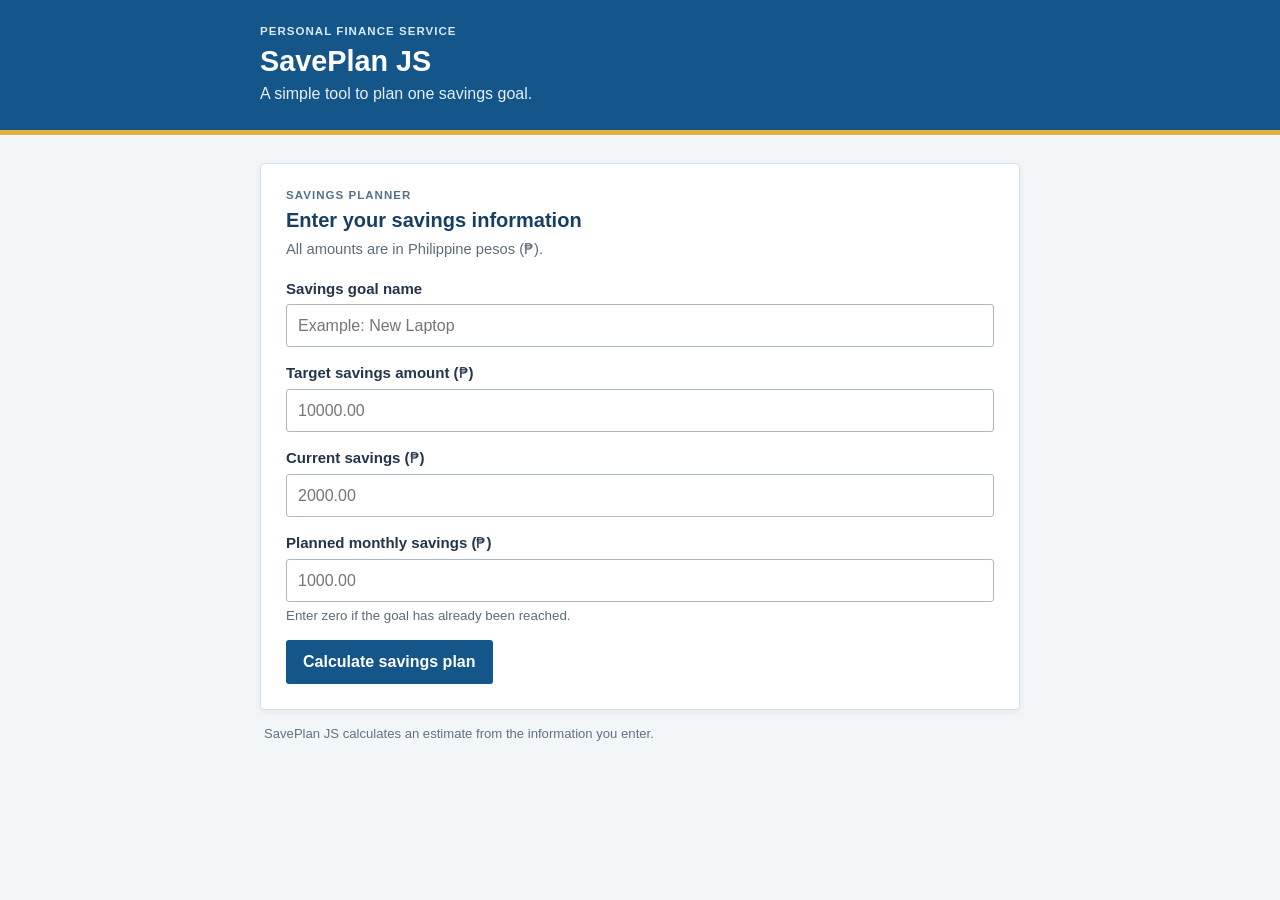
==== System1_JavaScript/index.html @ bf3814da "Add files via upload" ====
<!DOCTYPE html>
<html lang="en">
<head>
  <meta charset="UTF-8">
  <meta name="viewport" content="width=device-width, initial-scale=1.0">
  <title>SavePlan JS | Savings Planner</title>
  <link rel="stylesheet" href="style.css">
</head>
<body>
  <header class="site-header">
    <div class="header-content">
      <p class="agency-name">PERSONAL FINANCE SERVICE</p>
      <h1>SavePlan JS</h1>
      <p class="header-description">A simple tool to plan one savings goal.</p>
    </div>
  </header>

  <main class="page-content">
    <section class="planner-card" aria-labelledby="form-title">
      <div class="section-heading">
        <p class="section-label">SAVINGS PLANNER</p>
        <h2 id="form-title">Enter your savings information</h2>
        <p>All amounts are in Philippine pesos (₱).</p>
      </div>

      <form id="savings-form" novalidate>
        <div class="form-field">
          <label for="goal-name">Savings goal name</label>
          <input id="goal-name" name="goalName" type="text" placeholder="Example: New Laptop" required>
        </div>

        <div class="form-field">
          <label for="target-amount">Target savings amount (₱)</label>
          <input id="target-amount" name="targetAmount" type="number" min="0.01" step="any" placeholder="10000.00" required>
        </div>

        <div class="form-field">
          <label for="current-savings">Current savings (₱)</label>
          <input id="current-savings" name="currentSavings" type="number" min="0" step="any" placeholder="2000.00" required>
        </div>

        <div class="form-field">
          <label for="monthly-savings">Planned monthly savings (₱)</label>
          <input id="monthly-savings" name="monthlySavings" type="number" min="0" step="any" placeholder="1000.00" required>
          <small>Enter zero if the goal has already been reached.</small>
        </div>

        <p id="error-message" class="message error-message" role="alert" hidden></p>
        <button type="submit">Calculate savings plan</button>
      </form>
    </section>

    <section id="results" class="results-card" aria-labelledby="results-title" aria-live="polite" hidden>
      <div class="results-heading">
        <div>
          <p class="section-label">PLAN SUMMARY</p>
          <h2 id="results-title">Your savings results</h2>
        </div>
        <span id="status" class="status-badge"></span>
      </div>
      <p id="result-goal" class="result-goal"></p>
      <dl class="result-list">
        <div class="result-row">
          <dt>Remaining amount</dt>
          <dd id="remaining-result"></dd>
        </div>
        <div class="result-row">
          <dt>Goal completed</dt>
          <dd id="percentage-result"></dd>
        </div>
        <div class="result-row">
          <dt>Estimated time</dt>
          <dd id="months-result"></dd>
        </div>
        <div class="result-row">
          <dt>Estimated completion date</dt>
          <dd id="date-result"></dd>
        </div>
      </dl>
    </section>

    <footer>
      <p>SavePlan JS calculates an estimate from the information you enter.</p>
    </footer>
  </main>
  <script src="script.js"></script>
</body>
</html>
---- System1_JavaScript/style.css ----
:root {
  font-family: Arial, Helvetica, sans-serif;
  color: #243449;
  background: #f3f6f9;
  font-synthesis: none;
}

* {
  box-sizing: border-box;
}

body {
  margin: 0;
  min-width: 320px;
}

.site-header {
  background: #14558a;
  color: #ffffff;
  border-bottom: 5px solid #e3b341;
}

.header-content,
.page-content {
  width: min(100% - 32px, 760px);
  margin: 0 auto;
}

.header-content {
  padding: 25px 0 27px;
}

.agency-name,
.section-label {
  margin: 0 0 8px;
  color: #54718c;
  font-size: 0.72rem;
  font-weight: 700;
  letter-spacing: 0.09em;
}

.site-header .agency-name {
  color: #d8e9f8;
}

.site-header h1 {
  margin: 0;
  font-size: 1.8rem;
}

.header-description {
  margin: 7px 0 0;
  color: #e7f0f7;
}

.page-content {
  padding: 28px 0;
}

.planner-card,
.results-card {
  padding: 25px;
  background: #ffffff;
  border: 1px solid #d7e0e8;
  border-radius: 4px;
  box-shadow: 0 2px 7px rgb(30 58 82 / 7%);
}

.section-heading {
  margin-bottom: 23px;
}

h2 {
  margin: 0;
  color: #173f63;
  font-size: 1.25rem;
}

.section-heading > p:last-child {
  margin: 8px 0 0;
  color: #5c6c7b;
  font-size: 0.92rem;
}

.form-field {
  margin-bottom: 17px;
}

label {
  display: block;
  margin-bottom: 7px;
  font-size: 0.94rem;
  font-weight: 700;
}

input {
  width: 100%;
  min-height: 43px;
  padding: 9px 11px;
  border: 1px solid #aab9c7;
  border-radius: 3px;
  background: #ffffff;
  color: #243449;
  font: inherit;
}

input:focus {
  outline: 3px solid #c6e2f7;
  border-color: #14558a;
}

small {
  display: block;
  margin-top: 6px;
  color: #5c6c7b;
}

button {
  min-height: 44px;
  padding: 10px 17px;
  border: 0;
  border-radius: 3px;
  background: #14558a;
  color: #ffffff;
  font: inherit;
  font-weight: 700;
  cursor: pointer;
}

button:hover {
  background: #0e416b;
}

button:focus-visible {
  outline: 3px solid #e3b341;
  outline-offset: 2px;
}

.message {
  margin: 0 0 15px;
  padding: 11px 12px;
  border-radius: 3px;
}

.error-message {
  border: 1px solid #c83c3c;
  background: #fff2f2;
  color: #9c2222;
}

.results-card {
  margin-top: 20px;
  border-top: 4px solid #14558a;
}

.results-heading {
  display: flex;
  align-items: center;
  justify-content: space-between;
  gap: 15px;
}

.status-badge {
  flex-shrink: 0;
  padding: 7px 10px;
  border-radius: 3px;
  background: #e8f3ec;
  color: #28633b;
  font-size: 0.82rem;
  font-weight: 700;
}

.status-badge.still-saving {
  background: #fff4d8;
  color: #775600;
}

.result-goal {
  margin: 18px 0 10px;
  color: #5c6c7b;
}

.result-list {
  margin: 0;
}

.result-row {
  display: flex;
  justify-content: space-between;
  gap: 20px;
  padding: 13px 0;
  border-top: 1px solid #e1e7ec;
}

.result-row dt {
  color: #4d5f70;
}

.result-row dd {
  margin: 0;
  color: #173f63;
  font-weight: 700;
  text-align: right;
}

footer {
  padding: 16px 4px;
  color: #617181;
  font-size: 0.82rem;
}

footer p {
  margin: 0;
}

[hidden] {
  display: none !important;
}

@media (max-width: 520px) {
  .planner-card,
  .results-card {
    padding: 19px;
  }

  .results-heading {
    align-items: flex-start;
    flex-direction: column;
  }

  .result-row {
    flex-direction: column;
    gap: 5px;
  }

  .result-row dd {
    text-align: left;
  }
}
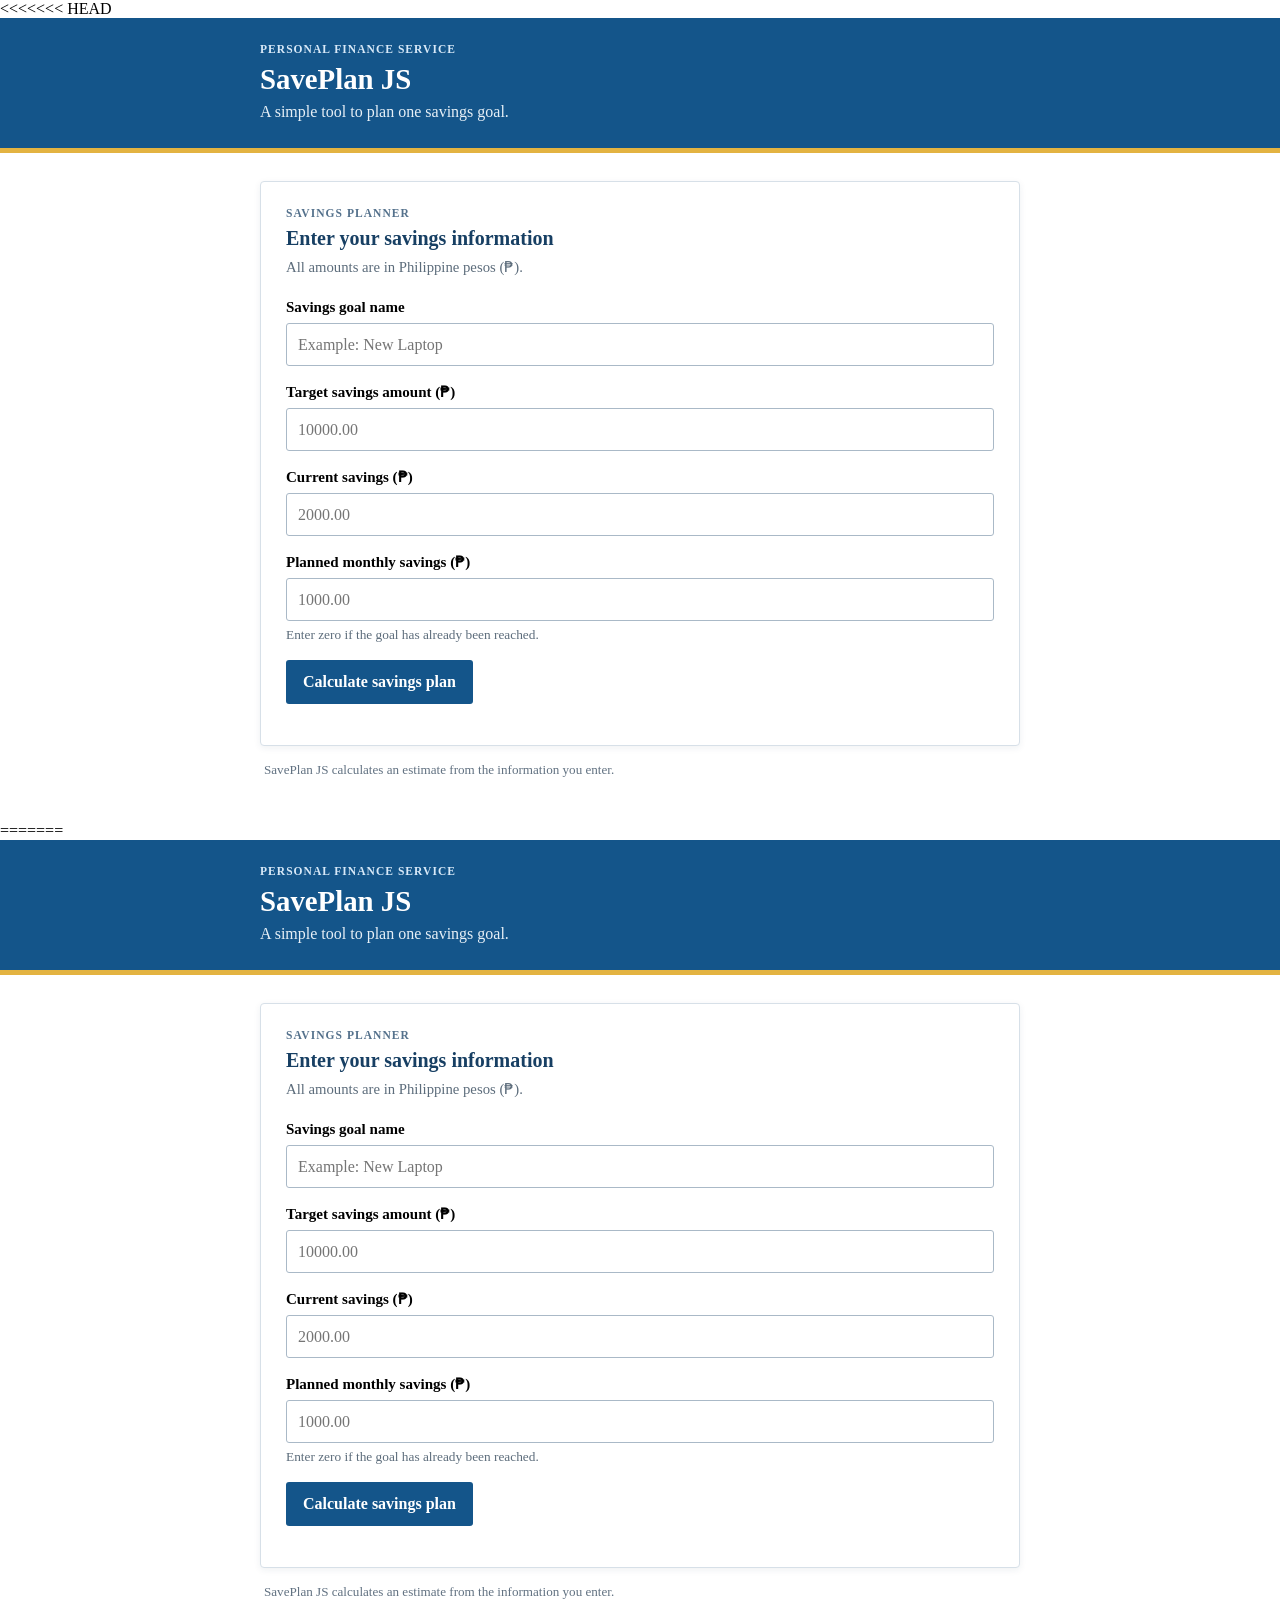
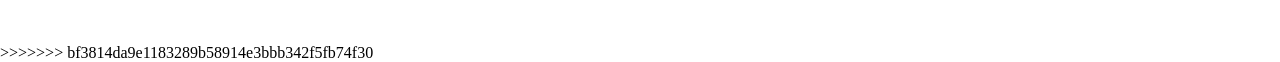
==== commit bc62e832: "Merge GitHub repository with local project" ====
--- a/System1_JavaScript/index.html
+++ b/System1_JavaScript/index.html
@@ -1,88 +1,179 @@
-<!DOCTYPE html>
-<html lang="en">
-<head>
-  <meta charset="UTF-8">
-  <meta name="viewport" content="width=device-width, initial-scale=1.0">
-  <title>SavePlan JS | Savings Planner</title>
-  <link rel="stylesheet" href="style.css">
-</head>
-<body>
-  <header class="site-header">
-    <div class="header-content">
-      <p class="agency-name">PERSONAL FINANCE SERVICE</p>
-      <h1>SavePlan JS</h1>
-      <p class="header-description">A simple tool to plan one savings goal.</p>
-    </div>
-  </header>
-
-  <main class="page-content">
-    <section class="planner-card" aria-labelledby="form-title">
-      <div class="section-heading">
-        <p class="section-label">SAVINGS PLANNER</p>
-        <h2 id="form-title">Enter your savings information</h2>
-        <p>All amounts are in Philippine pesos (₱).</p>
-      </div>
-
-      <form id="savings-form" novalidate>
-        <div class="form-field">
-          <label for="goal-name">Savings goal name</label>
-          <input id="goal-name" name="goalName" type="text" placeholder="Example: New Laptop" required>
-        </div>
-
-        <div class="form-field">
-          <label for="target-amount">Target savings amount (₱)</label>
-          <input id="target-amount" name="targetAmount" type="number" min="0.01" step="any" placeholder="10000.00" required>
-        </div>
-
-        <div class="form-field">
-          <label for="current-savings">Current savings (₱)</label>
-          <input id="current-savings" name="currentSavings" type="number" min="0" step="any" placeholder="2000.00" required>
-        </div>
-
-        <div class="form-field">
-          <label for="monthly-savings">Planned monthly savings (₱)</label>
-          <input id="monthly-savings" name="monthlySavings" type="number" min="0" step="any" placeholder="1000.00" required>
-          <small>Enter zero if the goal has already been reached.</small>
-        </div>
-
-        <p id="error-message" class="message error-message" role="alert" hidden></p>
-        <button type="submit">Calculate savings plan</button>
-      </form>
-    </section>
-
-    <section id="results" class="results-card" aria-labelledby="results-title" aria-live="polite" hidden>
-      <div class="results-heading">
-        <div>
-          <p class="section-label">PLAN SUMMARY</p>
-          <h2 id="results-title">Your savings results</h2>
-        </div>
-        <span id="status" class="status-badge"></span>
-      </div>
-      <p id="result-goal" class="result-goal"></p>
-      <dl class="result-list">
-        <div class="result-row">
-          <dt>Remaining amount</dt>
-          <dd id="remaining-result"></dd>
-        </div>
-        <div class="result-row">
-          <dt>Goal completed</dt>
-          <dd id="percentage-result"></dd>
-        </div>
-        <div class="result-row">
-          <dt>Estimated time</dt>
-          <dd id="months-result"></dd>
-        </div>
-        <div class="result-row">
-          <dt>Estimated completion date</dt>
-          <dd id="date-result"></dd>
-        </div>
-      </dl>
-    </section>
-
-    <footer>
-      <p>SavePlan JS calculates an estimate from the information you enter.</p>
-    </footer>
-  </main>
-  <script src="script.js"></script>
-</body>
-</html>
+<<<<<<< HEAD
+<!DOCTYPE html>
+<html lang="en">
+<head>
+  <meta charset="UTF-8">
+  <meta name="viewport" content="width=device-width, initial-scale=1.0">
+  <title>SavePlan JS | Savings Planner</title>
+  <link rel="stylesheet" href="style.css">
+</head>
+<body>
+  <header class="site-header">
+    <div class="header-content">
+      <p class="agency-name">PERSONAL FINANCE SERVICE</p>
+      <h1>SavePlan JS</h1>
+      <p class="header-description">A simple tool to plan one savings goal.</p>
+    </div>
+  </header>
+
+  <main class="page-content">
+    <section class="planner-card" aria-labelledby="form-title">
+      <div class="section-heading">
+        <p class="section-label">SAVINGS PLANNER</p>
+        <h2 id="form-title">Enter your savings information</h2>
+        <p>All amounts are in Philippine pesos (₱).</p>
+      </div>
+
+      <form id="savings-form" novalidate>
+        <div class="form-field">
+          <label for="goal-name">Savings goal name</label>
+          <input id="goal-name" name="goalName" type="text" placeholder="Example: New Laptop" required>
+        </div>
+
+        <div class="form-field">
+          <label for="target-amount">Target savings amount (₱)</label>
+          <input id="target-amount" name="targetAmount" type="number" min="0.01" step="any" placeholder="10000.00" required>
+        </div>
+
+        <div class="form-field">
+          <label for="current-savings">Current savings (₱)</label>
+          <input id="current-savings" name="currentSavings" type="number" min="0" step="any" placeholder="2000.00" required>
+        </div>
+
+        <div class="form-field">
+          <label for="monthly-savings">Planned monthly savings (₱)</label>
+          <input id="monthly-savings" name="monthlySavings" type="number" min="0" step="any" placeholder="1000.00" required>
+          <small>Enter zero if the goal has already been reached.</small>
+        </div>
+
+        <p id="error-message" class="message error-message" role="alert" hidden></p>
+        <button type="submit">Calculate savings plan</button>
+      </form>
+    </section>
+
+    <section id="results" class="results-card" aria-labelledby="results-title" aria-live="polite" hidden>
+      <div class="results-heading">
+        <div>
+          <p class="section-label">PLAN SUMMARY</p>
+          <h2 id="results-title">Your savings results</h2>
+        </div>
+        <span id="status" class="status-badge"></span>
+      </div>
+      <p id="result-goal" class="result-goal"></p>
+      <dl class="result-list">
+        <div class="result-row">
+          <dt>Remaining amount</dt>
+          <dd id="remaining-result"></dd>
+        </div>
+        <div class="result-row">
+          <dt>Goal completed</dt>
+          <dd id="percentage-result"></dd>
+        </div>
+        <div class="result-row">
+          <dt>Estimated time</dt>
+          <dd id="months-result"></dd>
+        </div>
+        <div class="result-row">
+          <dt>Estimated completion date</dt>
+          <dd id="date-result"></dd>
+        </div>
+      </dl>
+    </section>
+
+    <footer>
+      <p>SavePlan JS calculates an estimate from the information you enter.</p>
+    </footer>
+  </main>
+  <script src="script.js"></script>
+</body>
+</html>
+=======
+<!DOCTYPE html>
+<html lang="en">
+<head>
+  <meta charset="UTF-8">
+  <meta name="viewport" content="width=device-width, initial-scale=1.0">
+  <title>SavePlan JS | Savings Planner</title>
+  <link rel="stylesheet" href="style.css">
+</head>
+<body>
+  <header class="site-header">
+    <div class="header-content">
+      <p class="agency-name">PERSONAL FINANCE SERVICE</p>
+      <h1>SavePlan JS</h1>
+      <p class="header-description">A simple tool to plan one savings goal.</p>
+    </div>
+  </header>
+
+  <main class="page-content">
+    <section class="planner-card" aria-labelledby="form-title">
+      <div class="section-heading">
+        <p class="section-label">SAVINGS PLANNER</p>
+        <h2 id="form-title">Enter your savings information</h2>
+        <p>All amounts are in Philippine pesos (₱).</p>
+      </div>
+
+      <form id="savings-form" novalidate>
+        <div class="form-field">
+          <label for="goal-name">Savings goal name</label>
+          <input id="goal-name" name="goalName" type="text" placeholder="Example: New Laptop" required>
+        </div>
+
+        <div class="form-field">
+          <label for="target-amount">Target savings amount (₱)</label>
+          <input id="target-amount" name="targetAmount" type="number" min="0.01" step="any" placeholder="10000.00" required>
+        </div>
+
+        <div class="form-field">
+          <label for="current-savings">Current savings (₱)</label>
+          <input id="current-savings" name="currentSavings" type="number" min="0" step="any" placeholder="2000.00" required>
+        </div>
+
+        <div class="form-field">
+          <label for="monthly-savings">Planned monthly savings (₱)</label>
+          <input id="monthly-savings" name="monthlySavings" type="number" min="0" step="any" placeholder="1000.00" required>
+          <small>Enter zero if the goal has already been reached.</small>
+        </div>
+
+        <p id="error-message" class="message error-message" role="alert" hidden></p>
+        <button type="submit">Calculate savings plan</button>
+      </form>
+    </section>
+
+    <section id="results" class="results-card" aria-labelledby="results-title" aria-live="polite" hidden>
+      <div class="results-heading">
+        <div>
+          <p class="section-label">PLAN SUMMARY</p>
+          <h2 id="results-title">Your savings results</h2>
+        </div>
+        <span id="status" class="status-badge"></span>
+      </div>
+      <p id="result-goal" class="result-goal"></p>
+      <dl class="result-list">
+        <div class="result-row">
+          <dt>Remaining amount</dt>
+          <dd id="remaining-result"></dd>
+        </div>
+        <div class="result-row">
+          <dt>Goal completed</dt>
+          <dd id="percentage-result"></dd>
+        </div>
+        <div class="result-row">
+          <dt>Estimated time</dt>
+          <dd id="months-result"></dd>
+        </div>
+        <div class="result-row">
+          <dt>Estimated completion date</dt>
+          <dd id="date-result"></dd>
+        </div>
+      </dl>
+    </section>
+
+    <footer>
+      <p>SavePlan JS calculates an estimate from the information you enter.</p>
+    </footer>
+  </main>
+  <script src="script.js"></script>
+</body>
+</html>
+>>>>>>> bf3814da9e1183289b58914e3bbb342f5fb74f30
--- a/System1_JavaScript/style.css
+++ b/System1_JavaScript/style.css
@@ -1,239 +1,481 @@
-:root {
-  font-family: Arial, Helvetica, sans-serif;
-  color: #243449;
-  background: #f3f6f9;
-  font-synthesis: none;
-}
-
-* {
-  box-sizing: border-box;
-}
-
-body {
-  margin: 0;
-  min-width: 320px;
-}
-
-.site-header {
-  background: #14558a;
-  color: #ffffff;
-  border-bottom: 5px solid #e3b341;
-}
-
-.header-content,
-.page-content {
-  width: min(100% - 32px, 760px);
-  margin: 0 auto;
-}
-
-.header-content {
-  padding: 25px 0 27px;
-}
-
-.agency-name,
-.section-label {
-  margin: 0 0 8px;
-  color: #54718c;
-  font-size: 0.72rem;
-  font-weight: 700;
-  letter-spacing: 0.09em;
-}
-
-.site-header .agency-name {
-  color: #d8e9f8;
-}
-
-.site-header h1 {
-  margin: 0;
-  font-size: 1.8rem;
-}
-
-.header-description {
-  margin: 7px 0 0;
-  color: #e7f0f7;
-}
-
-.page-content {
-  padding: 28px 0;
-}
-
-.planner-card,
-.results-card {
-  padding: 25px;
-  background: #ffffff;
-  border: 1px solid #d7e0e8;
-  border-radius: 4px;
-  box-shadow: 0 2px 7px rgb(30 58 82 / 7%);
-}
-
-.section-heading {
-  margin-bottom: 23px;
-}
-
-h2 {
-  margin: 0;
-  color: #173f63;
-  font-size: 1.25rem;
-}
-
-.section-heading > p:last-child {
-  margin: 8px 0 0;
-  color: #5c6c7b;
-  font-size: 0.92rem;
-}
-
-.form-field {
-  margin-bottom: 17px;
-}
-
-label {
-  display: block;
-  margin-bottom: 7px;
-  font-size: 0.94rem;
-  font-weight: 700;
-}
-
-input {
-  width: 100%;
-  min-height: 43px;
-  padding: 9px 11px;
-  border: 1px solid #aab9c7;
-  border-radius: 3px;
-  background: #ffffff;
-  color: #243449;
-  font: inherit;
-}
-
-input:focus {
-  outline: 3px solid #c6e2f7;
-  border-color: #14558a;
-}
-
-small {
-  display: block;
-  margin-top: 6px;
-  color: #5c6c7b;
-}
-
-button {
-  min-height: 44px;
-  padding: 10px 17px;
-  border: 0;
-  border-radius: 3px;
-  background: #14558a;
-  color: #ffffff;
-  font: inherit;
-  font-weight: 700;
-  cursor: pointer;
-}
-
-button:hover {
-  background: #0e416b;
-}
-
-button:focus-visible {
-  outline: 3px solid #e3b341;
-  outline-offset: 2px;
-}
-
-.message {
-  margin: 0 0 15px;
-  padding: 11px 12px;
-  border-radius: 3px;
-}
-
-.error-message {
-  border: 1px solid #c83c3c;
-  background: #fff2f2;
-  color: #9c2222;
-}
-
-.results-card {
-  margin-top: 20px;
-  border-top: 4px solid #14558a;
-}
-
-.results-heading {
-  display: flex;
-  align-items: center;
-  justify-content: space-between;
-  gap: 15px;
-}
-
-.status-badge {
-  flex-shrink: 0;
-  padding: 7px 10px;
-  border-radius: 3px;
-  background: #e8f3ec;
-  color: #28633b;
-  font-size: 0.82rem;
-  font-weight: 700;
-}
-
-.status-badge.still-saving {
-  background: #fff4d8;
-  color: #775600;
-}
-
-.result-goal {
-  margin: 18px 0 10px;
-  color: #5c6c7b;
-}
-
-.result-list {
-  margin: 0;
-}
-
-.result-row {
-  display: flex;
-  justify-content: space-between;
-  gap: 20px;
-  padding: 13px 0;
-  border-top: 1px solid #e1e7ec;
-}
-
-.result-row dt {
-  color: #4d5f70;
-}
-
-.result-row dd {
-  margin: 0;
-  color: #173f63;
-  font-weight: 700;
-  text-align: right;
-}
-
-footer {
-  padding: 16px 4px;
-  color: #617181;
-  font-size: 0.82rem;
-}
-
-footer p {
-  margin: 0;
-}
-
-[hidden] {
-  display: none !important;
-}
-
-@media (max-width: 520px) {
-  .planner-card,
-  .results-card {
-    padding: 19px;
-  }
-
-  .results-heading {
-    align-items: flex-start;
-    flex-direction: column;
-  }
-
-  .result-row {
-    flex-direction: column;
-    gap: 5px;
-  }
-
-  .result-row dd {
-    text-align: left;
-  }
-}
+<<<<<<< HEAD
+:root {
+  font-family: Arial, Helvetica, sans-serif;
+  color: #243449;
+  background: #f3f6f9;
+  font-synthesis: none;
+}
+
+* {
+  box-sizing: border-box;
+}
+
+body {
+  margin: 0;
+  min-width: 320px;
+}
+
+.site-header {
+  background: #14558a;
+  color: #ffffff;
+  border-bottom: 5px solid #e3b341;
+}
+
+.header-content,
+.page-content {
+  width: min(100% - 32px, 760px);
+  margin: 0 auto;
+}
+
+.header-content {
+  padding: 25px 0 27px;
+}
+
+.agency-name,
+.section-label {
+  margin: 0 0 8px;
+  color: #54718c;
+  font-size: 0.72rem;
+  font-weight: 700;
+  letter-spacing: 0.09em;
+}
+
+.site-header .agency-name {
+  color: #d8e9f8;
+}
+
+.site-header h1 {
+  margin: 0;
+  font-size: 1.8rem;
+}
+
+.header-description {
+  margin: 7px 0 0;
+  color: #e7f0f7;
+}
+
+.page-content {
+  padding: 28px 0;
+}
+
+.planner-card,
+.results-card {
+  padding: 25px;
+  background: #ffffff;
+  border: 1px solid #d7e0e8;
+  border-radius: 4px;
+  box-shadow: 0 2px 7px rgb(30 58 82 / 7%);
+}
+
+.section-heading {
+  margin-bottom: 23px;
+}
+
+h2 {
+  margin: 0;
+  color: #173f63;
+  font-size: 1.25rem;
+}
+
+.section-heading > p:last-child {
+  margin: 8px 0 0;
+  color: #5c6c7b;
+  font-size: 0.92rem;
+}
+
+.form-field {
+  margin-bottom: 17px;
+}
+
+label {
+  display: block;
+  margin-bottom: 7px;
+  font-size: 0.94rem;
+  font-weight: 700;
+}
+
+input {
+  width: 100%;
+  min-height: 43px;
+  padding: 9px 11px;
+  border: 1px solid #aab9c7;
+  border-radius: 3px;
+  background: #ffffff;
+  color: #243449;
+  font: inherit;
+}
+
+input:focus {
+  outline: 3px solid #c6e2f7;
+  border-color: #14558a;
+}
+
+small {
+  display: block;
+  margin-top: 6px;
+  color: #5c6c7b;
+}
+
+button {
+  min-height: 44px;
+  padding: 10px 17px;
+  border: 0;
+  border-radius: 3px;
+  background: #14558a;
+  color: #ffffff;
+  font: inherit;
+  font-weight: 700;
+  cursor: pointer;
+}
+
+button:hover {
+  background: #0e416b;
+}
+
+button:focus-visible {
+  outline: 3px solid #e3b341;
+  outline-offset: 2px;
+}
+
+.message {
+  margin: 0 0 15px;
+  padding: 11px 12px;
+  border-radius: 3px;
+}
+
+.error-message {
+  border: 1px solid #c83c3c;
+  background: #fff2f2;
+  color: #9c2222;
+}
+
+.results-card {
+  margin-top: 20px;
+  border-top: 4px solid #14558a;
+}
+
+.results-heading {
+  display: flex;
+  align-items: center;
+  justify-content: space-between;
+  gap: 15px;
+}
+
+.status-badge {
+  flex-shrink: 0;
+  padding: 7px 10px;
+  border-radius: 3px;
+  background: #e8f3ec;
+  color: #28633b;
+  font-size: 0.82rem;
+  font-weight: 700;
+}
+
+.status-badge.still-saving {
+  background: #fff4d8;
+  color: #775600;
+}
+
+.result-goal {
+  margin: 18px 0 10px;
+  color: #5c6c7b;
+}
+
+.result-list {
+  margin: 0;
+}
+
+.result-row {
+  display: flex;
+  justify-content: space-between;
+  gap: 20px;
+  padding: 13px 0;
+  border-top: 1px solid #e1e7ec;
+}
+
+.result-row dt {
+  color: #4d5f70;
+}
+
+.result-row dd {
+  margin: 0;
+  color: #173f63;
+  font-weight: 700;
+  text-align: right;
+}
+
+footer {
+  padding: 16px 4px;
+  color: #617181;
+  font-size: 0.82rem;
+}
+
+footer p {
+  margin: 0;
+}
+
+[hidden] {
+  display: none !important;
+}
+
+@media (max-width: 520px) {
+  .planner-card,
+  .results-card {
+    padding: 19px;
+  }
+
+  .results-heading {
+    align-items: flex-start;
+    flex-direction: column;
+  }
+
+  .result-row {
+    flex-direction: column;
+    gap: 5px;
+  }
+
+  .result-row dd {
+    text-align: left;
+  }
+}
+=======
+:root {
+  font-family: Arial, Helvetica, sans-serif;
+  color: #243449;
+  background: #f3f6f9;
+  font-synthesis: none;
+}
+
+* {
+  box-sizing: border-box;
+}
+
+body {
+  margin: 0;
+  min-width: 320px;
+}
+
+.site-header {
+  background: #14558a;
+  color: #ffffff;
+  border-bottom: 5px solid #e3b341;
+}
+
+.header-content,
+.page-content {
+  width: min(100% - 32px, 760px);
+  margin: 0 auto;
+}
+
+.header-content {
+  padding: 25px 0 27px;
+}
+
+.agency-name,
+.section-label {
+  margin: 0 0 8px;
+  color: #54718c;
+  font-size: 0.72rem;
+  font-weight: 700;
+  letter-spacing: 0.09em;
+}
+
+.site-header .agency-name {
+  color: #d8e9f8;
+}
+
+.site-header h1 {
+  margin: 0;
+  font-size: 1.8rem;
+}
+
+.header-description {
+  margin: 7px 0 0;
+  color: #e7f0f7;
+}
+
+.page-content {
+  padding: 28px 0;
+}
+
+.planner-card,
+.results-card {
+  padding: 25px;
+  background: #ffffff;
+  border: 1px solid #d7e0e8;
+  border-radius: 4px;
+  box-shadow: 0 2px 7px rgb(30 58 82 / 7%);
+}
+
+.section-heading {
+  margin-bottom: 23px;
+}
+
+h2 {
+  margin: 0;
+  color: #173f63;
+  font-size: 1.25rem;
+}
+
+.section-heading > p:last-child {
+  margin: 8px 0 0;
+  color: #5c6c7b;
+  font-size: 0.92rem;
+}
+
+.form-field {
+  margin-bottom: 17px;
+}
+
+label {
+  display: block;
+  margin-bottom: 7px;
+  font-size: 0.94rem;
+  font-weight: 700;
+}
+
+input {
+  width: 100%;
+  min-height: 43px;
+  padding: 9px 11px;
+  border: 1px solid #aab9c7;
+  border-radius: 3px;
+  background: #ffffff;
+  color: #243449;
+  font: inherit;
+}
+
+input:focus {
+  outline: 3px solid #c6e2f7;
+  border-color: #14558a;
+}
+
+small {
+  display: block;
+  margin-top: 6px;
+  color: #5c6c7b;
+}
+
+button {
+  min-height: 44px;
+  padding: 10px 17px;
+  border: 0;
+  border-radius: 3px;
+  background: #14558a;
+  color: #ffffff;
+  font: inherit;
+  font-weight: 700;
+  cursor: pointer;
+}
+
+button:hover {
+  background: #0e416b;
+}
+
+button:focus-visible {
+  outline: 3px solid #e3b341;
+  outline-offset: 2px;
+}
+
+.message {
+  margin: 0 0 15px;
+  padding: 11px 12px;
+  border-radius: 3px;
+}
+
+.error-message {
+  border: 1px solid #c83c3c;
+  background: #fff2f2;
+  color: #9c2222;
+}
+
+.results-card {
+  margin-top: 20px;
+  border-top: 4px solid #14558a;
+}
+
+.results-heading {
+  display: flex;
+  align-items: center;
+  justify-content: space-between;
+  gap: 15px;
+}
+
+.status-badge {
+  flex-shrink: 0;
+  padding: 7px 10px;
+  border-radius: 3px;
+  background: #e8f3ec;
+  color: #28633b;
+  font-size: 0.82rem;
+  font-weight: 700;
+}
+
+.status-badge.still-saving {
+  background: #fff4d8;
+  color: #775600;
+}
+
+.result-goal {
+  margin: 18px 0 10px;
+  color: #5c6c7b;
+}
+
+.result-list {
+  margin: 0;
+}
+
+.result-row {
+  display: flex;
+  justify-content: space-between;
+  gap: 20px;
+  padding: 13px 0;
+  border-top: 1px solid #e1e7ec;
+}
+
+.result-row dt {
+  color: #4d5f70;
+}
+
+.result-row dd {
+  margin: 0;
+  color: #173f63;
+  font-weight: 700;
+  text-align: right;
+}
+
+footer {
+  padding: 16px 4px;
+  color: #617181;
+  font-size: 0.82rem;
+}
+
+footer p {
+  margin: 0;
+}
+
+[hidden] {
+  display: none !important;
+}
+
+@media (max-width: 520px) {
+  .planner-card,
+  .results-card {
+    padding: 19px;
+  }
+
+  .results-heading {
+    align-items: flex-start;
+    flex-direction: column;
+  }
+
+  .result-row {
+    flex-direction: column;
+    gap: 5px;
+  }
+
+  .result-row dd {
+    text-align: left;
+  }
+}
+>>>>>>> bf3814da9e1183289b58914e3bbb342f5fb74f30
--- a/System1_JavaScript/style.css
+++ b/System1_JavaScript/style.css
@@ -1,239 +1,481 @@
-:root {
-  font-family: Arial, Helvetica, sans-serif;
-  color: #243449;
-  background: #f3f6f9;
-  font-synthesis: none;
-}
-
-* {
-  box-sizing: border-box;
-}
-
-body {
-  margin: 0;
-  min-width: 320px;
-}
-
-.site-header {
-  background: #14558a;
-  color: #ffffff;
-  border-bottom: 5px solid #e3b341;
-}
-
-.header-content,
-.page-content {
-  width: min(100% - 32px, 760px);
-  margin: 0 auto;
-}
-
-.header-content {
-  padding: 25px 0 27px;
-}
-
-.agency-name,
-.section-label {
-  margin: 0 0 8px;
-  color: #54718c;
-  font-size: 0.72rem;
-  font-weight: 700;
-  letter-spacing: 0.09em;
-}
-
-.site-header .agency-name {
-  color: #d8e9f8;
-}
-
-.site-header h1 {
-  margin: 0;
-  font-size: 1.8rem;
-}
-
-.header-description {
-  margin: 7px 0 0;
-  color: #e7f0f7;
-}
-
-.page-content {
-  padding: 28px 0;
-}
-
-.planner-card,
-.results-card {
-  padding: 25px;
-  background: #ffffff;
-  border: 1px solid #d7e0e8;
-  border-radius: 4px;
-  box-shadow: 0 2px 7px rgb(30 58 82 / 7%);
-}
-
-.section-heading {
-  margin-bottom: 23px;
-}
-
-h2 {
-  margin: 0;
-  color: #173f63;
-  font-size: 1.25rem;
-}
-
-.section-heading > p:last-child {
-  margin: 8px 0 0;
-  color: #5c6c7b;
-  font-size: 0.92rem;
-}
-
-.form-field {
-  margin-bottom: 17px;
-}
-
-label {
-  display: block;
-  margin-bottom: 7px;
-  font-size: 0.94rem;
-  font-weight: 700;
-}
-
-input {
-  width: 100%;
-  min-height: 43px;
-  padding: 9px 11px;
-  border: 1px solid #aab9c7;
-  border-radius: 3px;
-  background: #ffffff;
-  color: #243449;
-  font: inherit;
-}
-
-input:focus {
-  outline: 3px solid #c6e2f7;
-  border-color: #14558a;
-}
-
-small {
-  display: block;
-  margin-top: 6px;
-  color: #5c6c7b;
-}
-
-button {
-  min-height: 44px;
-  padding: 10px 17px;
-  border: 0;
-  border-radius: 3px;
-  background: #14558a;
-  color: #ffffff;
-  font: inherit;
-  font-weight: 700;
-  cursor: pointer;
-}
-
-button:hover {
-  background: #0e416b;
-}
-
-button:focus-visible {
-  outline: 3px solid #e3b341;
-  outline-offset: 2px;
-}
-
-.message {
-  margin: 0 0 15px;
-  padding: 11px 12px;
-  border-radius: 3px;
-}
-
-.error-message {
-  border: 1px solid #c83c3c;
-  background: #fff2f2;
-  color: #9c2222;
-}
-
-.results-card {
-  margin-top: 20px;
-  border-top: 4px solid #14558a;
-}
-
-.results-heading {
-  display: flex;
-  align-items: center;
-  justify-content: space-between;
-  gap: 15px;
-}
-
-.status-badge {
-  flex-shrink: 0;
-  padding: 7px 10px;
-  border-radius: 3px;
-  background: #e8f3ec;
-  color: #28633b;
-  font-size: 0.82rem;
-  font-weight: 700;
-}
-
-.status-badge.still-saving {
-  background: #fff4d8;
-  color: #775600;
-}
-
-.result-goal {
-  margin: 18px 0 10px;
-  color: #5c6c7b;
-}
-
-.result-list {
-  margin: 0;
-}
-
-.result-row {
-  display: flex;
-  justify-content: space-between;
-  gap: 20px;
-  padding: 13px 0;
-  border-top: 1px solid #e1e7ec;
-}
-
-.result-row dt {
-  color: #4d5f70;
-}
-
-.result-row dd {
-  margin: 0;
-  color: #173f63;
-  font-weight: 700;
-  text-align: right;
-}
-
-footer {
-  padding: 16px 4px;
-  color: #617181;
-  font-size: 0.82rem;
-}
-
-footer p {
-  margin: 0;
-}
-
-[hidden] {
-  display: none !important;
-}
-
-@media (max-width: 520px) {
-  .planner-card,
-  .results-card {
-    padding: 19px;
-  }
-
-  .results-heading {
-    align-items: flex-start;
-    flex-direction: column;
-  }
-
-  .result-row {
-    flex-direction: column;
-    gap: 5px;
-  }
-
-  .result-row dd {
-    text-align: left;
-  }
-}
+<<<<<<< HEAD
+:root {
+  font-family: Arial, Helvetica, sans-serif;
+  color: #243449;
+  background: #f3f6f9;
+  font-synthesis: none;
+}
+
+* {
+  box-sizing: border-box;
+}
+
+body {
+  margin: 0;
+  min-width: 320px;
+}
+
+.site-header {
+  background: #14558a;
+  color: #ffffff;
+  border-bottom: 5px solid #e3b341;
+}
+
+.header-content,
+.page-content {
+  width: min(100% - 32px, 760px);
+  margin: 0 auto;
+}
+
+.header-content {
+  padding: 25px 0 27px;
+}
+
+.agency-name,
+.section-label {
+  margin: 0 0 8px;
+  color: #54718c;
+  font-size: 0.72rem;
+  font-weight: 700;
+  letter-spacing: 0.09em;
+}
+
+.site-header .agency-name {
+  color: #d8e9f8;
+}
+
+.site-header h1 {
+  margin: 0;
+  font-size: 1.8rem;
+}
+
+.header-description {
+  margin: 7px 0 0;
+  color: #e7f0f7;
+}
+
+.page-content {
+  padding: 28px 0;
+}
+
+.planner-card,
+.results-card {
+  padding: 25px;
+  background: #ffffff;
+  border: 1px solid #d7e0e8;
+  border-radius: 4px;
+  box-shadow: 0 2px 7px rgb(30 58 82 / 7%);
+}
+
+.section-heading {
+  margin-bottom: 23px;
+}
+
+h2 {
+  margin: 0;
+  color: #173f63;
+  font-size: 1.25rem;
+}
+
+.section-heading > p:last-child {
+  margin: 8px 0 0;
+  color: #5c6c7b;
+  font-size: 0.92rem;
+}
+
+.form-field {
+  margin-bottom: 17px;
+}
+
+label {
+  display: block;
+  margin-bottom: 7px;
+  font-size: 0.94rem;
+  font-weight: 700;
+}
+
+input {
+  width: 100%;
+  min-height: 43px;
+  padding: 9px 11px;
+  border: 1px solid #aab9c7;
+  border-radius: 3px;
+  background: #ffffff;
+  color: #243449;
+  font: inherit;
+}
+
+input:focus {
+  outline: 3px solid #c6e2f7;
+  border-color: #14558a;
+}
+
+small {
+  display: block;
+  margin-top: 6px;
+  color: #5c6c7b;
+}
+
+button {
+  min-height: 44px;
+  padding: 10px 17px;
+  border: 0;
+  border-radius: 3px;
+  background: #14558a;
+  color: #ffffff;
+  font: inherit;
+  font-weight: 700;
+  cursor: pointer;
+}
+
+button:hover {
+  background: #0e416b;
+}
+
+button:focus-visible {
+  outline: 3px solid #e3b341;
+  outline-offset: 2px;
+}
+
+.message {
+  margin: 0 0 15px;
+  padding: 11px 12px;
+  border-radius: 3px;
+}
+
+.error-message {
+  border: 1px solid #c83c3c;
+  background: #fff2f2;
+  color: #9c2222;
+}
+
+.results-card {
+  margin-top: 20px;
+  border-top: 4px solid #14558a;
+}
+
+.results-heading {
+  display: flex;
+  align-items: center;
+  justify-content: space-between;
+  gap: 15px;
+}
+
+.status-badge {
+  flex-shrink: 0;
+  padding: 7px 10px;
+  border-radius: 3px;
+  background: #e8f3ec;
+  color: #28633b;
+  font-size: 0.82rem;
+  font-weight: 700;
+}
+
+.status-badge.still-saving {
+  background: #fff4d8;
+  color: #775600;
+}
+
+.result-goal {
+  margin: 18px 0 10px;
+  color: #5c6c7b;
+}
+
+.result-list {
+  margin: 0;
+}
+
+.result-row {
+  display: flex;
+  justify-content: space-between;
+  gap: 20px;
+  padding: 13px 0;
+  border-top: 1px solid #e1e7ec;
+}
+
+.result-row dt {
+  color: #4d5f70;
+}
+
+.result-row dd {
+  margin: 0;
+  color: #173f63;
+  font-weight: 700;
+  text-align: right;
+}
+
+footer {
+  padding: 16px 4px;
+  color: #617181;
+  font-size: 0.82rem;
+}
+
+footer p {
+  margin: 0;
+}
+
+[hidden] {
+  display: none !important;
+}
+
+@media (max-width: 520px) {
+  .planner-card,
+  .results-card {
+    padding: 19px;
+  }
+
+  .results-heading {
+    align-items: flex-start;
+    flex-direction: column;
+  }
+
+  .result-row {
+    flex-direction: column;
+    gap: 5px;
+  }
+
+  .result-row dd {
+    text-align: left;
+  }
+}
+=======
+:root {
+  font-family: Arial, Helvetica, sans-serif;
+  color: #243449;
+  background: #f3f6f9;
+  font-synthesis: none;
+}
+
+* {
+  box-sizing: border-box;
+}
+
+body {
+  margin: 0;
+  min-width: 320px;
+}
+
+.site-header {
+  background: #14558a;
+  color: #ffffff;
+  border-bottom: 5px solid #e3b341;
+}
+
+.header-content,
+.page-content {
+  width: min(100% - 32px, 760px);
+  margin: 0 auto;
+}
+
+.header-content {
+  padding: 25px 0 27px;
+}
+
+.agency-name,
+.section-label {
+  margin: 0 0 8px;
+  color: #54718c;
+  font-size: 0.72rem;
+  font-weight: 700;
+  letter-spacing: 0.09em;
+}
+
+.site-header .agency-name {
+  color: #d8e9f8;
+}
+
+.site-header h1 {
+  margin: 0;
+  font-size: 1.8rem;
+}
+
+.header-description {
+  margin: 7px 0 0;
+  color: #e7f0f7;
+}
+
+.page-content {
+  padding: 28px 0;
+}
+
+.planner-card,
+.results-card {
+  padding: 25px;
+  background: #ffffff;
+  border: 1px solid #d7e0e8;
+  border-radius: 4px;
+  box-shadow: 0 2px 7px rgb(30 58 82 / 7%);
+}
+
+.section-heading {
+  margin-bottom: 23px;
+}
+
+h2 {
+  margin: 0;
+  color: #173f63;
+  font-size: 1.25rem;
+}
+
+.section-heading > p:last-child {
+  margin: 8px 0 0;
+  color: #5c6c7b;
+  font-size: 0.92rem;
+}
+
+.form-field {
+  margin-bottom: 17px;
+}
+
+label {
+  display: block;
+  margin-bottom: 7px;
+  font-size: 0.94rem;
+  font-weight: 700;
+}
+
+input {
+  width: 100%;
+  min-height: 43px;
+  padding: 9px 11px;
+  border: 1px solid #aab9c7;
+  border-radius: 3px;
+  background: #ffffff;
+  color: #243449;
+  font: inherit;
+}
+
+input:focus {
+  outline: 3px solid #c6e2f7;
+  border-color: #14558a;
+}
+
+small {
+  display: block;
+  margin-top: 6px;
+  color: #5c6c7b;
+}
+
+button {
+  min-height: 44px;
+  padding: 10px 17px;
+  border: 0;
+  border-radius: 3px;
+  background: #14558a;
+  color: #ffffff;
+  font: inherit;
+  font-weight: 700;
+  cursor: pointer;
+}
+
+button:hover {
+  background: #0e416b;
+}
+
+button:focus-visible {
+  outline: 3px solid #e3b341;
+  outline-offset: 2px;
+}
+
+.message {
+  margin: 0 0 15px;
+  padding: 11px 12px;
+  border-radius: 3px;
+}
+
+.error-message {
+  border: 1px solid #c83c3c;
+  background: #fff2f2;
+  color: #9c2222;
+}
+
+.results-card {
+  margin-top: 20px;
+  border-top: 4px solid #14558a;
+}
+
+.results-heading {
+  display: flex;
+  align-items: center;
+  justify-content: space-between;
+  gap: 15px;
+}
+
+.status-badge {
+  flex-shrink: 0;
+  padding: 7px 10px;
+  border-radius: 3px;
+  background: #e8f3ec;
+  color: #28633b;
+  font-size: 0.82rem;
+  font-weight: 700;
+}
+
+.status-badge.still-saving {
+  background: #fff4d8;
+  color: #775600;
+}
+
+.result-goal {
+  margin: 18px 0 10px;
+  color: #5c6c7b;
+}
+
+.result-list {
+  margin: 0;
+}
+
+.result-row {
+  display: flex;
+  justify-content: space-between;
+  gap: 20px;
+  padding: 13px 0;
+  border-top: 1px solid #e1e7ec;
+}
+
+.result-row dt {
+  color: #4d5f70;
+}
+
+.result-row dd {
+  margin: 0;
+  color: #173f63;
+  font-weight: 700;
+  text-align: right;
+}
+
+footer {
+  padding: 16px 4px;
+  color: #617181;
+  font-size: 0.82rem;
+}
+
+footer p {
+  margin: 0;
+}
+
+[hidden] {
+  display: none !important;
+}
+
+@media (max-width: 520px) {
+  .planner-card,
+  .results-card {
+    padding: 19px;
+  }
+
+  .results-heading {
+    align-items: flex-start;
+    flex-direction: column;
+  }
+
+  .result-row {
+    flex-direction: column;
+    gap: 5px;
+  }
+
+  .result-row dd {
+    text-align: left;
+  }
+}
+>>>>>>> bf3814da9e1183289b58914e3bbb342f5fb74f30
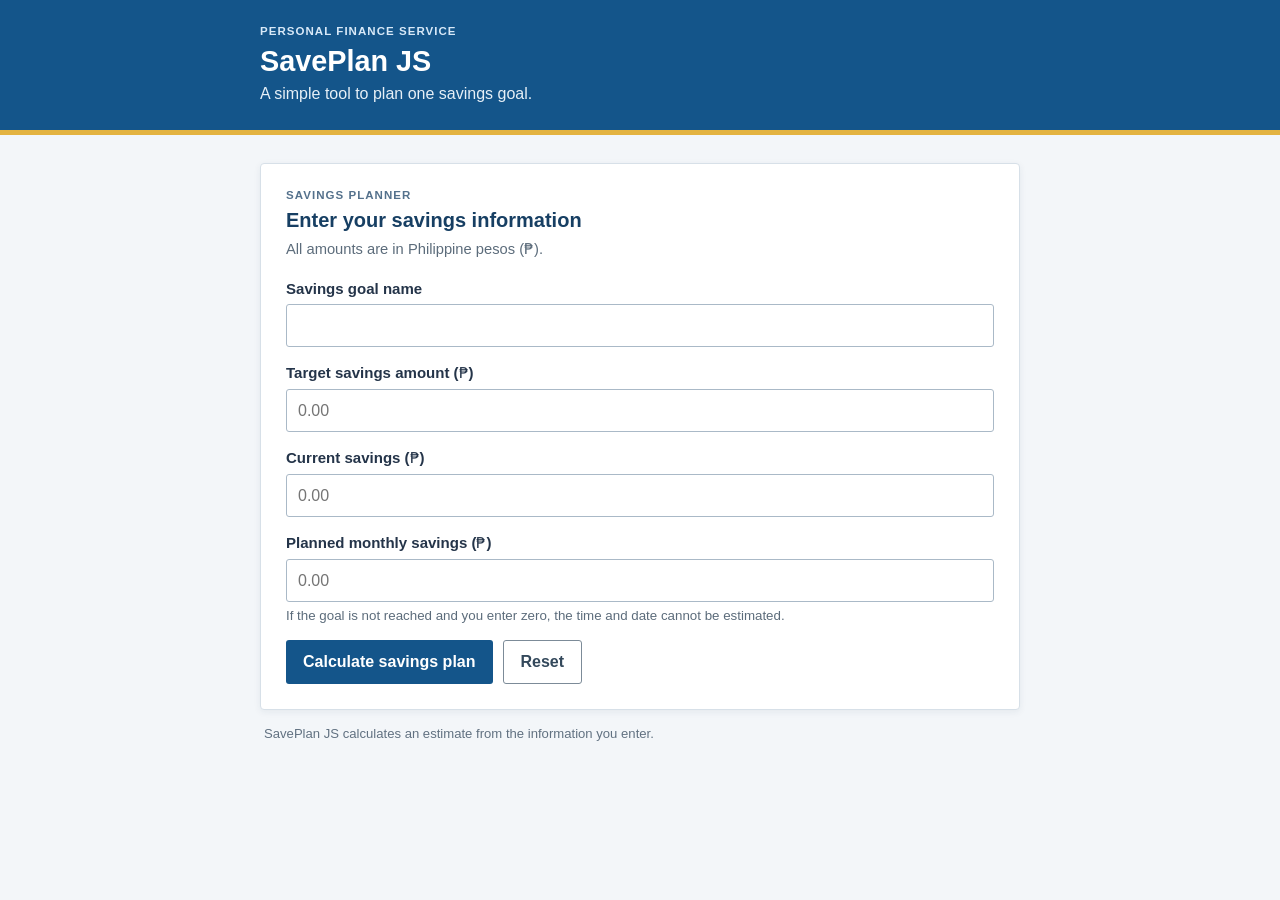
==== commit 1da4ef08: "Complete SavePlan JavaScript and Java systems" ====
--- a/System1_JavaScript/index.html
+++ b/System1_JavaScript/index.html
@@ -1,4 +1,3 @@
-<<<<<<< HEAD
 <!DOCTYPE html>
 <html lang="en">
 <head>
@@ -27,27 +26,30 @@
       <form id="savings-form" novalidate>
         <div class="form-field">
           <label for="goal-name">Savings goal name</label>
-          <input id="goal-name" name="goalName" type="text" placeholder="Example: New Laptop" required>
+          <input id="goal-name" name="goalName" type="text" placeholder required>
         </div>
 
         <div class="form-field">
           <label for="target-amount">Target savings amount (₱)</label>
-          <input id="target-amount" name="targetAmount" type="number" min="0.01" step="any" placeholder="10000.00" required>
+          <input id="target-amount" name="targetAmount" type="number" min="0.01" step="any" placeholder="0.00" required>
         </div>
 
         <div class="form-field">
           <label for="current-savings">Current savings (₱)</label>
-          <input id="current-savings" name="currentSavings" type="number" min="0" step="any" placeholder="2000.00" required>
+          <input id="current-savings" name="currentSavings" type="number" min="0" step="any" placeholder="0.00" required>
         </div>
 
         <div class="form-field">
           <label for="monthly-savings">Planned monthly savings (₱)</label>
-          <input id="monthly-savings" name="monthlySavings" type="number" min="0" step="any" placeholder="1000.00" required>
-          <small>Enter zero if the goal has already been reached.</small>
+          <input id="monthly-savings" name="monthlySavings" type="number" min="0" step="any" placeholder="0.00" required>
+          <small>If the goal is not reached and you enter zero, the time and date cannot be estimated.</small>
         </div>
 
         <p id="error-message" class="message error-message" role="alert" hidden></p>
-        <button type="submit">Calculate savings plan</button>
+        <div class="form-buttons">
+          <button type="submit">Calculate savings plan</button>
+          <button type="reset" class="reset-button">Reset</button>
+        </div>
       </form>
     </section>
 
@@ -62,11 +64,19 @@
       <p id="result-goal" class="result-goal"></p>
       <dl class="result-list">
         <div class="result-row">
-          <dt>Remaining amount</dt>
+          <dt>Your savings goal</dt>
+          <dd id="target-result"></dd>
+        </div>
+        <div class="result-row">
+          <dt>Already saved</dt>
+          <dd id="saved-result"></dd>
+        </div>
+        <div class="result-row">
+          <dt>Still need to save</dt>
           <dd id="remaining-result"></dd>
         </div>
         <div class="result-row">
-          <dt>Goal completed</dt>
+          <dt>Goal progress</dt>
           <dd id="percentage-result"></dd>
         </div>
         <div class="result-row">
@@ -87,93 +97,3 @@
   <script src="script.js"></script>
 </body>
 </html>
-=======
-<!DOCTYPE html>
-<html lang="en">
-<head>
-  <meta charset="UTF-8">
-  <meta name="viewport" content="width=device-width, initial-scale=1.0">
-  <title>SavePlan JS | Savings Planner</title>
-  <link rel="stylesheet" href="style.css">
-</head>
-<body>
-  <header class="site-header">
-    <div class="header-content">
-      <p class="agency-name">PERSONAL FINANCE SERVICE</p>
-      <h1>SavePlan JS</h1>
-      <p class="header-description">A simple tool to plan one savings goal.</p>
-    </div>
-  </header>
-
-  <main class="page-content">
-    <section class="planner-card" aria-labelledby="form-title">
-      <div class="section-heading">
-        <p class="section-label">SAVINGS PLANNER</p>
-        <h2 id="form-title">Enter your savings information</h2>
-        <p>All amounts are in Philippine pesos (₱).</p>
-      </div>
-
-      <form id="savings-form" novalidate>
-        <div class="form-field">
-          <label for="goal-name">Savings goal name</label>
-          <input id="goal-name" name="goalName" type="text" placeholder="Example: New Laptop" required>
-        </div>
-
-        <div class="form-field">
-          <label for="target-amount">Target savings amount (₱)</label>
-          <input id="target-amount" name="targetAmount" type="number" min="0.01" step="any" placeholder="10000.00" required>
-        </div>
-
-        <div class="form-field">
-          <label for="current-savings">Current savings (₱)</label>
-          <input id="current-savings" name="currentSavings" type="number" min="0" step="any" placeholder="2000.00" required>
-        </div>
-
-        <div class="form-field">
-          <label for="monthly-savings">Planned monthly savings (₱)</label>
-          <input id="monthly-savings" name="monthlySavings" type="number" min="0" step="any" placeholder="1000.00" required>
-          <small>Enter zero if the goal has already been reached.</small>
-        </div>
-
-        <p id="error-message" class="message error-message" role="alert" hidden></p>
-        <button type="submit">Calculate savings plan</button>
-      </form>
-    </section>
-
-    <section id="results" class="results-card" aria-labelledby="results-title" aria-live="polite" hidden>
-      <div class="results-heading">
-        <div>
-          <p class="section-label">PLAN SUMMARY</p>
-          <h2 id="results-title">Your savings results</h2>
-        </div>
-        <span id="status" class="status-badge"></span>
-      </div>
-      <p id="result-goal" class="result-goal"></p>
-      <dl class="result-list">
-        <div class="result-row">
-          <dt>Remaining amount</dt>
-          <dd id="remaining-result"></dd>
-        </div>
-        <div class="result-row">
-          <dt>Goal completed</dt>
-          <dd id="percentage-result"></dd>
-        </div>
-        <div class="result-row">
-          <dt>Estimated time</dt>
-          <dd id="months-result"></dd>
-        </div>
-        <div class="result-row">
-          <dt>Estimated completion date</dt>
-          <dd id="date-result"></dd>
-        </div>
-      </dl>
-    </section>
-
-    <footer>
-      <p>SavePlan JS calculates an estimate from the information you enter.</p>
-    </footer>
-  </main>
-  <script src="script.js"></script>
-</body>
-</html>
->>>>>>> bf3814da9e1183289b58914e3bbb342f5fb74f30
--- a/System1_JavaScript/style.css
+++ b/System1_JavaScript/style.css
@@ -1,4 +1,3 @@
-<<<<<<< HEAD
 :root {
   font-family: Arial, Helvetica, sans-serif;
   color: #243449;
@@ -128,8 +127,24 @@
   cursor: pointer;
 }
 
+.form-buttons {
+  display: flex;
+  flex-wrap: wrap;
+  gap: 10px;
+}
+
 button:hover {
   background: #0e416b;
+}
+
+.reset-button {
+  border: 1px solid #7c8b98;
+  background: #ffffff;
+  color: #33485b;
+}
+
+.reset-button:hover {
+  background: #eaf0f4;
 }
 
 button:focus-visible {
@@ -238,244 +253,3 @@
     text-align: left;
   }
 }
-=======
-:root {
-  font-family: Arial, Helvetica, sans-serif;
-  color: #243449;
-  background: #f3f6f9;
-  font-synthesis: none;
-}
-
-* {
-  box-sizing: border-box;
-}
-
-body {
-  margin: 0;
-  min-width: 320px;
-}
-
-.site-header {
-  background: #14558a;
-  color: #ffffff;
-  border-bottom: 5px solid #e3b341;
-}
-
-.header-content,
-.page-content {
-  width: min(100% - 32px, 760px);
-  margin: 0 auto;
-}
-
-.header-content {
-  padding: 25px 0 27px;
-}
-
-.agency-name,
-.section-label {
-  margin: 0 0 8px;
-  color: #54718c;
-  font-size: 0.72rem;
-  font-weight: 700;
-  letter-spacing: 0.09em;
-}
-
-.site-header .agency-name {
-  color: #d8e9f8;
-}
-
-.site-header h1 {
-  margin: 0;
-  font-size: 1.8rem;
-}
-
-.header-description {
-  margin: 7px 0 0;
-  color: #e7f0f7;
-}
-
-.page-content {
-  padding: 28px 0;
-}
-
-.planner-card,
-.results-card {
-  padding: 25px;
-  background: #ffffff;
-  border: 1px solid #d7e0e8;
-  border-radius: 4px;
-  box-shadow: 0 2px 7px rgb(30 58 82 / 7%);
-}
-
-.section-heading {
-  margin-bottom: 23px;
-}
-
-h2 {
-  margin: 0;
-  color: #173f63;
-  font-size: 1.25rem;
-}
-
-.section-heading > p:last-child {
-  margin: 8px 0 0;
-  color: #5c6c7b;
-  font-size: 0.92rem;
-}
-
-.form-field {
-  margin-bottom: 17px;
-}
-
-label {
-  display: block;
-  margin-bottom: 7px;
-  font-size: 0.94rem;
-  font-weight: 700;
-}
-
-input {
-  width: 100%;
-  min-height: 43px;
-  padding: 9px 11px;
-  border: 1px solid #aab9c7;
-  border-radius: 3px;
-  background: #ffffff;
-  color: #243449;
-  font: inherit;
-}
-
-input:focus {
-  outline: 3px solid #c6e2f7;
-  border-color: #14558a;
-}
-
-small {
-  display: block;
-  margin-top: 6px;
-  color: #5c6c7b;
-}
-
-button {
-  min-height: 44px;
-  padding: 10px 17px;
-  border: 0;
-  border-radius: 3px;
-  background: #14558a;
-  color: #ffffff;
-  font: inherit;
-  font-weight: 700;
-  cursor: pointer;
-}
-
-button:hover {
-  background: #0e416b;
-}
-
-button:focus-visible {
-  outline: 3px solid #e3b341;
-  outline-offset: 2px;
-}
-
-.message {
-  margin: 0 0 15px;
-  padding: 11px 12px;
-  border-radius: 3px;
-}
-
-.error-message {
-  border: 1px solid #c83c3c;
-  background: #fff2f2;
-  color: #9c2222;
-}
-
-.results-card {
-  margin-top: 20px;
-  border-top: 4px solid #14558a;
-}
-
-.results-heading {
-  display: flex;
-  align-items: center;
-  justify-content: space-between;
-  gap: 15px;
-}
-
-.status-badge {
-  flex-shrink: 0;
-  padding: 7px 10px;
-  border-radius: 3px;
-  background: #e8f3ec;
-  color: #28633b;
-  font-size: 0.82rem;
-  font-weight: 700;
-}
-
-.status-badge.still-saving {
-  background: #fff4d8;
-  color: #775600;
-}
-
-.result-goal {
-  margin: 18px 0 10px;
-  color: #5c6c7b;
-}
-
-.result-list {
-  margin: 0;
-}
-
-.result-row {
-  display: flex;
-  justify-content: space-between;
-  gap: 20px;
-  padding: 13px 0;
-  border-top: 1px solid #e1e7ec;
-}
-
-.result-row dt {
-  color: #4d5f70;
-}
-
-.result-row dd {
-  margin: 0;
-  color: #173f63;
-  font-weight: 700;
-  text-align: right;
-}
-
-footer {
-  padding: 16px 4px;
-  color: #617181;
-  font-size: 0.82rem;
-}
-
-footer p {
-  margin: 0;
-}
-
-[hidden] {
-  display: none !important;
-}
-
-@media (max-width: 520px) {
-  .planner-card,
-  .results-card {
-    padding: 19px;
-  }
-
-  .results-heading {
-    align-items: flex-start;
-    flex-direction: column;
-  }
-
-  .result-row {
-    flex-direction: column;
-    gap: 5px;
-  }
-
-  .result-row dd {
-    text-align: left;
-  }
-}
->>>>>>> bf3814da9e1183289b58914e3bbb342f5fb74f30
